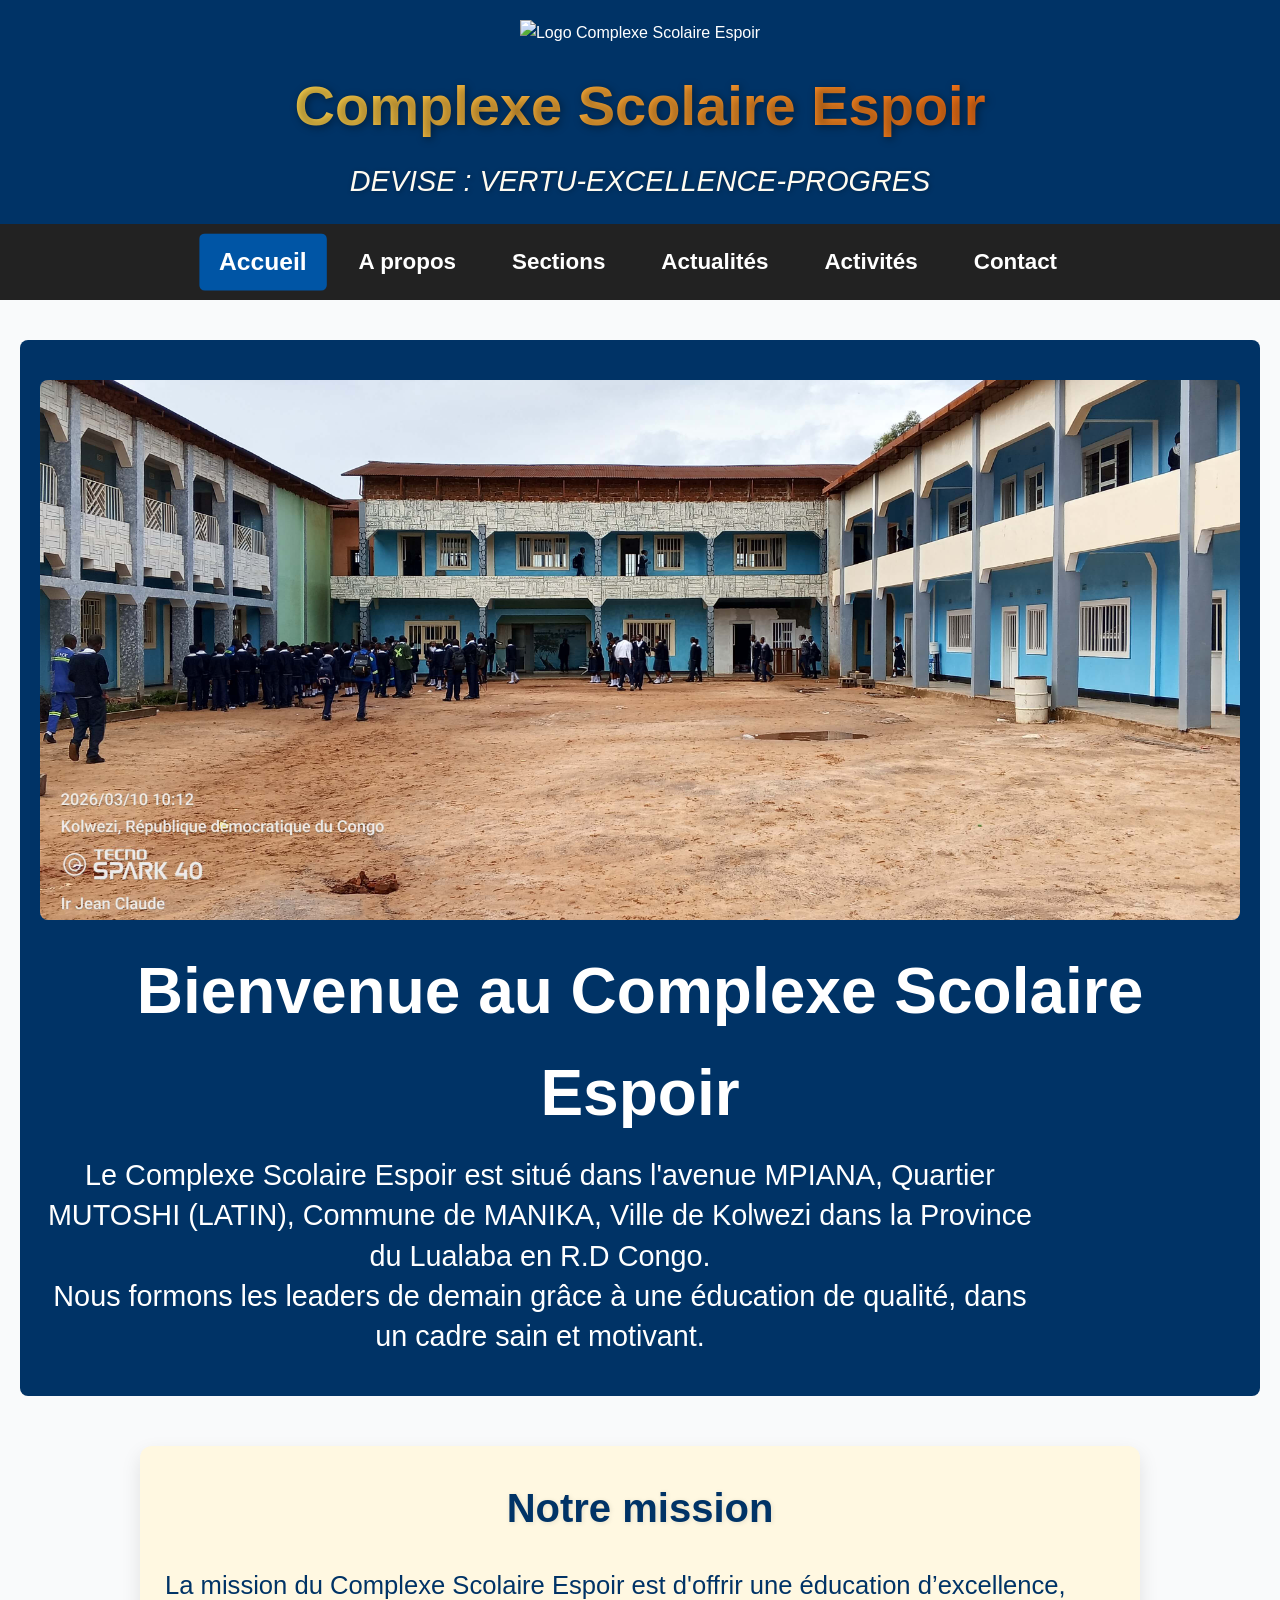
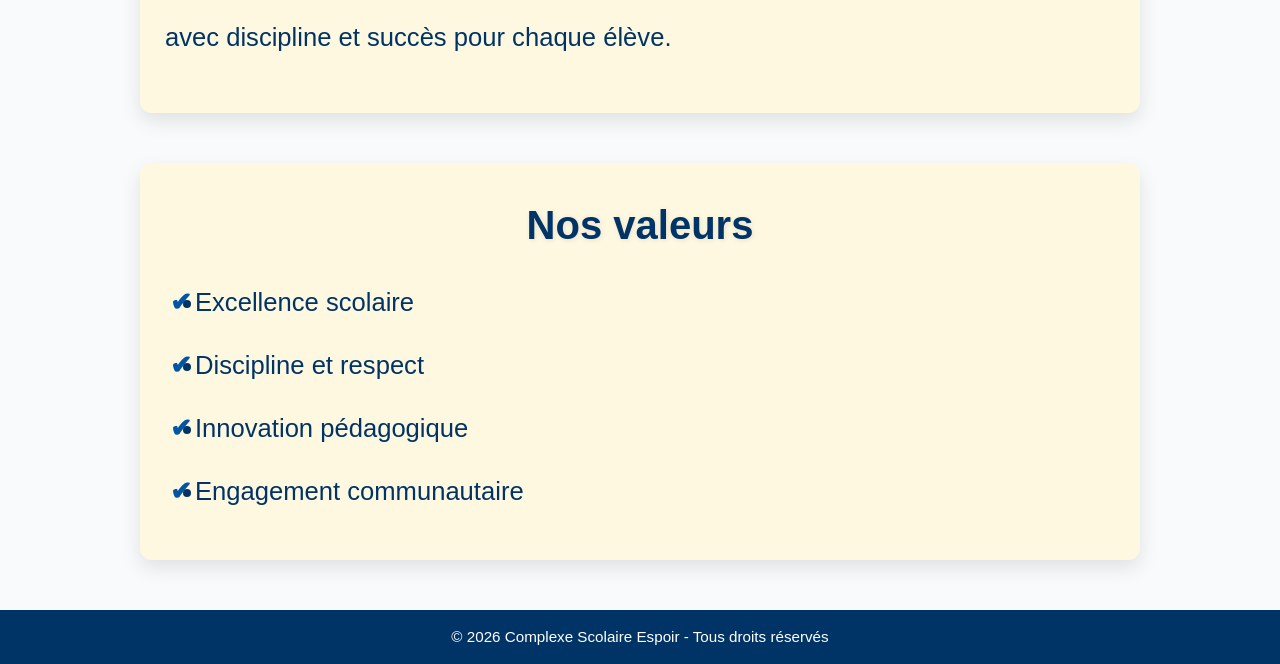
==== index.html @ 2bc43c76 "Update index.html" ====
<!DOCTYPE html>
<html lang="fr">
<head>
    <meta charset="UTF-8" />
    <meta name="viewport" content="width=device-width, initial-scale=1" />
    <title>Complexe Scolaire Espoir - Accueil</title>
    <link rel="stylesheet" href="css/style.css" />
    <style>
        .admin-btn {
            display: inline-block;
            padding: 10px 20px;
            background-color: #0077cc;
            color: white;
            text-decoration: none;
            border-radius: 5px;
            margin-left: 15px;
        }
        .admin-btn:hover {
            background-color: #005fa3;
        }
    </style>
</head>
<body>

<!-- ------------------------- HEADER ------------------------- -->
<header>
    <div class="logo-container">
        <img src="images/Logo_espoir.png" alt="Logo Complexe Scolaire Espoir" class="logo" />
        <h1>Complexe Scolaire Espoir</h1>
    </div>
    <p class="tagline">DEVISE : VERTU-EXCELLENCE-PROGRES</p>
</header>

<!-- ------------------------- NAVIGATION ------------------------- -->
<nav>
    <a href="index.html" class="active">Accueil</a>
    <a href="a_propos.html">A propos</a>
    <a href="sections.html">Sections</a>
    <a href="actualites.html">Actualités</a>
    <a href="activites.html">Activités</a>
    <a href="contact.html">Contact</a>
</nav>

<!-- ------------------------- MAIN CONTENT ------------------------- -->
<main>

    <!-- HERO SECTION -->
    <section class="hero">
        <img src="images/EspoirCours2.jpg" alt="Complexe Scolaire Espoir" class="hero-image" />
        <div class="hero-text">
            <h2>Bienvenue au Complexe Scolaire Espoir</h2>
            <p>Le Complexe Scolaire Espoir est situé dans l'avenue MPIANA, Quartier MUTOSHI  (LATIN), Commune de MANIKA, Ville de Kolwezi dans la Province du Lualaba en R.D Congo.</p>
            <p>Nous formons les leaders de demain grâce à une éducation de qualité, dans un cadre sain et motivant.</p>
        </div>
    </section>

    <!-- SECTION MISSION -->
    <section class="presentation">
        <h3>Notre mission</h3>
        <p>La mission du Complexe Scolaire Espoir est d'offrir une éducation d’excellence, avec discipline et succès pour chaque élève.</p>
    </section>

    <!-- SECTION VALEURS -->
    <section class="presentation">
        <h3>Nos valeurs</h3>
        <ul>
            <li>Excellence scolaire</li>
            <li>Discipline et respect</li>
            <li>Innovation pédagogique</li>
            <li>Engagement communautaire</li>
        </ul>
    </section>

</main>

<!-- ------------------------- FOOTER ------------------------- -->
<footer>
    &copy; 2026 Complexe Scolaire Espoir - Tous droits réservés
</footer>

</body>
</html>
---- css/style.css ----
/* ------------------------- RESET ------------------------- */
* {
    margin: 0;
    padding: 0;
    box-sizing: border-box;
}

body {
    font-family: 'Segoe UI', Tahoma, Geneva, Verdana, sans-serif;
    background-color: #f9fafb;
    color: #222;
    line-height: 1.6;
}

/* ------------------------- HEADER ------------------------- */
header {
    background-color: #003366;
    color: white;
    padding: 20px 20px;
    text-align: center;
}

.logo-container {
    display: flex;
    align-items: center;
    justify-content: center;
    gap: 15px;
    flex-direction: column;
}

.logo {
    width: auto; /* Adaptation automatique à la taille de l'image */
    max-width: 250px; /* Largeur maximale ajustée */
    height: auto; /* Conserve les proportions */
    object-fit: contain;
}

/* Titre spectaculaire avec dégradé, ombre et animation */
header .logo-container h1 {
    font-size: 3.5rem;
    background: linear-gradient(90deg, #fcd34d, #f97316);
    -webkit-background-clip: text;
    -webkit-text-fill-color: transparent;
    text-shadow: 2px 2px 8px rgba(0, 0, 0, 0.4);
    font-weight: 800;
    animation: fadeInUp 1s ease forwards;
    opacity: 0;
}

/* Devise élégante et animée */
header .tagline {
    font-size: 1.8rem;
    font-style: italic;
    color: #fffbf0;
    text-shadow: 1px 1px 5px rgba(0, 0, 0, 0.3);
    margin-top: 8px;
    animation: fadeInUp 1.5s ease forwards;
    opacity: 0;
}

/* Animation fadeInUp */
@keyframes fadeInUp {
    0% {
        opacity: 0;
        transform: translateY(20px);
    }
    100% {
        opacity: 1;
        transform: translateY(0);
        opacity: 1;
    }
}

/* ------------------------- NAVIGATION ------------------------- */
nav {
    background-color: #222;
    display: flex;
    justify-content: center;
    flex-wrap: wrap;
    gap: 20px;
    padding: 12px 0;
}

nav a {
    color: white;
    text-decoration: none;
    font-weight: 700;
    font-size: 1.4rem;
    padding: 8px 18px;
    border-radius: 5px;
    transition: all 0.3s ease;
}

nav a:hover,
nav a.active {
    background-color: #0055a5;
    color: #fff;
    transform: scale(1.1);
}

/* ------------------------- HERO ------------------------- */
.hero {
    display: flex;
    flex-direction: column;
    align-items: center;
    justify-content: center;
    text-align: center;
    margin: 40px 20px;
    padding: 40px 20px;
    background-color: #003366;
    border-radius: 8px;
}

.hero-image {
    width: 100%;
    max-height: 600px; /* Augmenter la taille maximale */
    object-fit: cover;
    margin-bottom: 20px;
    border-radius: 8px;
}

.hero-text h2 {
    font-size: 4rem;
    color: white;
    margin-bottom: 10px;
}

.hero-text p {
    font-size: 1.8rem;
    color: white;
    max-width: 1000px;
    line-height: 1.4;
}

/* ------------------------- SECTIONS MISSION, VALEURS, CONTACT ------------------------- */
.presentation {
    max-width: 1000px;
    margin: 50px auto;
    padding: 30px 25px;
    background-color: #fff8e1;  /* crème clair */
    border-radius: 12px;
    box-shadow: 0 8px 20px rgba(0,0,0,0.1);
    animation: fadeInUp 1s ease forwards;
    opacity: 0;
    transition: all 0.5s ease;
}

.presentation h3 {
    font-size: 2.5rem;
    color: #003366;             /* bleu foncé */
    margin-bottom: 20px;
    font-weight: 800;
    text-shadow: 1px 1px 5px rgba(0,0,0,0.1);
}

.presentation p {
    font-size: 1.6rem;
    line-height: 2;
    margin-bottom: 20px;
    text-align: left;
    color: #003366;
}

.presentation ul {
    font-size: 1.6rem;
    line-height: 2;
    margin-left: 40px;
    color: #003366;
}

.presentation ul li {
    margin-bottom: 12px;
    position: relative;
}

.presentation ul li::before {
    content: "✔";
    color: #0055a5;
    font-weight: bold;
    display: inline-block;
    width: 25px;
    margin-left: -35px;
}

.presentation form {
    max-width: 600px;
    margin: 30px auto 0 auto;
    display: flex;
    flex-direction: column;
    gap: 18px;
}

.presentation input,
.presentation textarea {
    padding: 14px;
    font-size: 1.3rem;
    border-radius: 8px;
    border: 1px solid #ccc;
    width: 100%;
    transition: all 0.3s ease;
}

.presentation input:focus,
.presentation textarea:focus {
    border-color: #0055a5;           /* bleu moyen au focus */
    box-shadow: 0 0 8px rgba(0,85,165,0.3);
    outline: none;
}

.presentation button {
    padding: 16px;
    font-size: 1.4rem;
    background: linear-gradient(90deg, #003366, #0055a5);
    color: white;
    font-weight: bold;
    border: none;
    border-radius: 8px;
    cursor: pointer;
    transition: all 0.3s ease;
}

.presentation button:hover {
    background: linear-gradient(90deg, #0055a5, #003366);
    transform: scale(1.05);
}

/* ------------------------- FOOTER ------------------------- */
footer {
    background-color: #003366;
    color: white;
    text-align: center;
    padding: 15px 10px;
    font-size: 0.95rem;
}

/* ------------------------- IMAGES (ajustement des photos) ------------------------- */

/* Galerie */
.galerie-container img {
    width: 100%;
    max-width: 500px; /* Largeur maximale pour les images de la galerie */
    height: auto; 
    object-fit: cover; 
    margin: 15px;
}

/* Activités */
.activites-container {
    display: flex;
    flex-wrap: wrap;
    gap: 30px;
    justify-content: center;
    padding: 30px 0;
}

/* Style des cartes d'activités avec image et texte côte à côte */
.activite-card {
    display: flex;
    flex-direction: row; /* Les éléments dans chaque carte sont alignés en ligne */
    align-items: center; /* Aligner verticalement l'image et le texte */
    justify-content: flex-start;
    background-color: #fff;
    border-radius: 12px;
    box-shadow: 0 8px 20px rgba(0, 0, 0, 0.1);
    width: 100%;
    max-width: 800px; /* Limiter la taille maximale des cartes */
    margin-bottom: 20px;
    padding: 20px;
    transition: all 0.3s ease;
}

/* Style des images dans les cartes d'activités */
.activite-card img {
    width: 50%; /* La largeur de l'image sera 50% de la carte */
    height: auto;
    object-fit: cover;
    border-radius: 8px;
    margin-right: 20px; /* Espacement entre l'image et le texte */
}

/* Style des titres des cartes d'activités */
.activite-card h3 {
    font-size: 2.2rem;
    color: #003366; /* Bleu foncé */
    font-weight: 700;
    margin-bottom: 10px;
}

/* Style des paragraphes (résumé) dans les cartes d'activités */
.activite-card p {
    font-size: 1.8rem; /* Agrandir la taille du texte pour le résumé */
    color: #555; /* Gris foncé pour le texte */
    line-height: 1.8;
    text-align: left;
    max-width: 500px; /* Limiter la largeur du texte pour une meilleure lisibilité */
}

/* Lorsqu'on survole une carte d'activité, on ajoute un effet de zoom */
.activite-card:hover {
    transform: scale(1.05);
    box-shadow: 0 15px 30px rgba(0, 0, 0, 0.2);
}

/* Responsivité pour les petits écrans */
@media (max-width: 768px) {
    /* Sur mobile, les éléments (image et texte) sont disposés verticalement */
    .activite-card {
        flex-direction: column; /* Placer l'image au-dessus du texte */
        align-items: center; /* Centrer l'image et le texte */
        text-align: center;
    }
    
    .activite-card img {
        width: 80%; /* Réduire la taille des images sur mobile */
        margin-right: 0;
        margin-bottom: 15px;
    }

    .activite-card h3 {
        font-size: 1.8rem; /* Réduire la taille des titres sur mobile */
    }

    .activite-card p {
        font-size: 1.6rem; /* Réduire la taille du texte sur mobile */
    }
}

/* ------------------------- RESPONSIVE ------------------------- */
@media (max-width: 900px) {
    .presentation {
        padding: 25px 15px;
    }
    .presentation h3 {
        font-size: 2.2rem;
    }
    .presentation p,
    .presentation ul,
    .presentation input,
    .presentation textarea {
        font-size: 1.4rem;
    }
    .presentation button {
        font-size: 1.3rem;
        padding: 14px;
    }
}

@media (max-width: 600px) {
    .logo-container {
        flex-direction: column;
        gap: 5px;
    }
    .logo {
        width: 120px; /* Augmenter la taille du logo pour mobile */
        height: auto;
    }
    header .logo-container h1 {
        font-size: 2.5rem;
    }
    header .tagline {
        font-size: 1.3rem;
    }
    .hero-text h2 {
        font-size: 1.8rem;
    }
    nav a {
        font-size: 1.2rem;
        padding: 6px 12px;
    }
    .presentation {
        padding: 20px 15px;
    }
    .galerie-container img,
    .activites-container img {
        max-width: 90%; /* Réduire la taille des images */
    }
}

/* ------------------------- CONTACT ------------------------- */
.contact {
    max-width: 1200px;
    margin: 50px auto;
    padding: 30px;
    background-color: #fff8e1; /* Crème clair */
    border-radius: 12px;
    box-shadow: 0 8px 20px rgba(0,0,0,0.1);
    animation: fadeInUp 1s ease forwards;
    opacity: 0;
}

/* Titre de la section */
.contact h2 {
    font-size: 3.5rem;
    color: #003366;
    font-weight: 700;
    text-align: center;
    margin-bottom: 20px;
    text-shadow: 2px 2px 5px rgba(0,0,0,0.2);
}

/* Sous-titre */
.contact p {
    font-size: 1.6rem;
    color: #003366;
    text-align: center;
    margin-bottom: 40px;
}

/* Conteneur principal pour le formulaire et les infos */
.contact-container {
    display: flex;
    justify-content: space-between;
    gap: 40px;
    flex-wrap: wrap;
}

/* Formulaire de contact */
.contact-form {
    flex: 1;
    background-color: #fff;
    padding: 30px;
    border-radius: 8px;
    box-shadow: 0 4px 12px rgba(0, 0, 0, 0.1);
    max-width: 500px;
    margin: 0 auto;
}

.contact-form h3 {
    font-size: 2.2rem;
    color: #003366;
    margin-bottom: 20px;
    font-weight: 700;
}

.contact-form input,
.contact-form textarea {
    width: 100%;
    padding: 12px;
    font-size: 1.4rem;
    margin-bottom: 20px;
    border: 1px solid #ccc;
    border-radius: 8px;
    box-sizing: border-box;
    transition: all 0.3s ease;
}

.contact-form input:focus,
.contact-form textarea:focus {
    border-color: #0055a5;
    box-shadow: 0 0 8px rgba(0, 85, 165, 0.3);
    outline: none;
}

.contact-form button {
    width: 100%;
    padding: 14px;
    font-size: 1.5rem;
    background: linear-gradient(90deg, #003366, #0055a5);
    color: white;
    font-weight: bold;
    border: none;
    border-radius: 8px;
    cursor: pointer;
    transition: all 0.3s ease;
}

.contact-form button:hover {
    background: linear-gradient(90deg, #0055a5, #003366);
    transform: scale(1.05);
}

/* Informations de contact */
.contact-info {
    flex: 1;
    background-color: #fff;
    padding: 30px;
    border-radius: 8px;
    box-shadow: 0 4px 12px rgba(0, 0, 0, 0.1);
    max-width: 500px;
    margin: 0 auto;
}

.contact-info h3 {
    font-size: 2.2rem;
    color: #003366;
    margin-bottom: 20px;
    font-weight: 700;
}

/* Style des paragraphes dans les informations */
.contact-info p {
    font-size: 1.6rem;
    color: #003366;
    line-height: 1.8;
    margin-bottom: 20px;
}

/* Boutons de contact */
.contact-buttons {
    display: flex;
    flex-direction: column;
    gap: 15px;
    margin-top: 20px;
}

.contact-buttons .btn-contact {
    display: inline-block;
    text-align: center;
    padding: 12px 18px;
    font-size: 1.4rem;
    color: white;
    font-weight: bold;
    border-radius: 8px;
    transition: all 0.3s ease;
    text-decoration: none;
    width: 100%;
    box-sizing: border-box;
}

.contact-buttons .btn-contact:hover {
    transform: scale(1.05);
}

.contact-buttons .gmail {
    background-color: #d44638;
}

.contact-buttons .gmail:hover {
    background-color: #a63d2c;
}

.contact-buttons .whatsapp {
    background-color: #25d366;
}

.contact-buttons .whatsapp:hover {
    background-color: #1e9e57;
}

.contact-buttons .phone {
    background-color: #4caf50;
}

.contact-buttons .phone:hover {
    background-color: #45a247;
}

/* ------------------------- GOOGLE MAP ------------------------- */
.map-section {
    margin-top: 40px;
    text-align: center;
}

.map-section h2 {
    font-size: 2.5rem;
    color: #003366;
    font-weight: 700;
    margin-bottom: 20px;
}

/* ------------------------- RESPONSIVE ------------------------- */
@media (max-width: 900px) {
    .contact-container {
        flex-direction: column;
        gap: 30px;
    }

    .contact-form,
    .contact-info {
        width: 100%;
        max-width: 100%;
    }

    .contact-buttons .btn-contact {
        width: 100%;
    }
}

@media (max-width: 600px) {
    .contact h2 {
        font-size: 2.8rem;
    }

    .contact p {
        font-size: 1.4rem;
    }

    .contact-form h3,
    .contact-info h3 {
        font-size: 2rem;
    }

    .contact-form input,
    .contact-form textarea {
        font-size: 1.3rem;
    }

    .contact-form button {
        font-size: 1.4rem;
        padding: 14px;
    }
}

/* ------------------------- Lien Google Maps ------------------------- */
.btn-contact.maps {
    background-color: #34b7f1; /* Couleur bleu clair spécifique pour Maps */
    color: white;
    border: none;
    padding: 12px 24px;
    font-size: 1.4rem;
    text-align: center;
    border-radius: 5px;
    text-decoration: none;
    display: inline-block;
    transition: 0.3s;
    margin-top: 15px;  /* Espacement pour séparer du reste des boutons */
}

.btn-contact.maps:hover {
    background-color: #1a8fd2; /* Couleur plus foncée au survol */
}

/* ------------------------- Responsive Mobile ------------------------- */
@media (max-width: 768px) {
    .contact-buttons {
        display: flex;
        flex-direction: column;
        gap: 10px;
    }
    
    .btn-contact.maps {
        width: 100%;
    }
}



/* Largeur des colonnes du tableau */
table {
    width: 100%;
    border-collapse: collapse;
    margin-top: 10px;
}

th, td {
    border: 1px solid #ccc;
    padding: 10px;  /* Espacement interne pour plus de lisibilité */
    text-align: left;
    font-size: 14px;
}

th {
    background-color: #f2f2f2;
    font-weight: bold;
}

/* Largeur de chaque colonne spécifique */
th:nth-child(1), td:nth-child(1) { width: 5%; }  /* ID */
th:nth-child(2), td:nth-child(2) { width: 10%; } /* Nom */
th:nth-child(3), td:nth-child(3) { width: 10%; } /* Postnom */
th:nth-child(4), td:nth-child(4) { width: 10%; } /* Prénom */
th:nth-child(5), td:nth-child(5) { width: 5%; }  /* Sexe */
th:nth-child(6), td:nth-child(6) { width: 10%; } /* Lieu de naissance */
th:nth-child(7), td:nth-child(7) { width: 10%; } /* Date de naissance */
th:nth-child(8), td:nth-child(8) { width: 10%; } /* Classe */
th:nth-child(9), td:nth-child(9) { width: 10%; } /* Nom père */
th:nth-child(10), td:nth-child(10) { width: 10%; } /* Téléphone père */
th:nth-child(11), td:nth-child(11) { width: 10%; } /* Profession père */
th:nth-child(12), td:nth-child(12) { width: 10%; } /* Nom mère */
th:nth-child(13), td:nth-child(13) { width: 10%; } /* Téléphone mère */
th:nth-child(14), td:nth-child(14) { width: 10%; } /* Profession mère */
th:nth-child(15), td:nth-child(15) { width: 15%; } /* Adresse */
th:nth-child(16), td:nth-child(16) { width: 5%; } /* Photo */
th:nth-child(17), td:nth-child(17) { width: 5%; } /* Document */
th:nth-child(18), td:nth-child(18) { width: 5%; } /* Paiement */
th:nth-child(19), td:nth-child(19) { width: 10%; } /* Date inscription */
th:nth-child(20), td:nth-child(20) { width: 10%; } /* Réf. paiement */
th:nth-child(21), td:nth-child(21) { width: 10%; } /* Statut */
th:nth-child(22), td:nth-child(22) { width: 10%; } /* Section */
th:nth-child(23), td:nth-child(23) { width: 15%; } /* Action */

/* Actions (liens) */
td a {
    color: #0077cc;
    text-decoration: none;
}

td a:hover {
    color: #005fa3;
    font-weight: bold;
}

/* Pour les petits écrans (tablette et mobile) */
@media (max-width: 1024px) {
    table, thead, tbody, th, td, tr {
        display: block;
    }
    tr { 
        margin-bottom: 15px;
    }
    th {
        display: none;
    }
    td {
        border: none;
        position: relative;
        padding-left: 50%;
    }
    td:before {
        position: absolute;
        top: 10px;
        left: 10px;
        width: 45%;
        white-space: nowrap;
        font-weight: bold;
    }

    td:nth-of-type(1):before { content: "ID"; }
    td:nth-of-type(2):before { content: "Nom"; }
    td:nth-of-type(3):before { content: "Postnom"; }
    td:nth-of-type(4):before { content: "Prénom"; }
    td:nth-of-type(5):before { content: "Sexe"; }
    td:nth-of-type(6):before { content: "Lieu de naissance"; }
    td:nth-of-type(7):before { content: "Date de naissance"; }
    td:nth-of-type(8):before { content: "Classe"; }
    td:nth-of-type(9):before { content: "Nom père"; }
    td:nth-of-type(10):before { content: "Téléphone père"; }
    td:nth-of-type(11):before { content: "Profession père"; }
    td:nth-of-type(12):before { content: "Nom mère"; }
    td:nth-of-type(13):before { content: "Téléphone mère"; }
    td:nth-of-type(14):before { content: "Profession mère"; }
    td:nth-of-type(15):before { content: "Adresse"; }
    td:nth-of-type(16):before { content: "Photo"; }
    td:nth-of-type(17):before { content: "Document"; }
    td:nth-of-type(18):before { content: "Paiement"; }
    td:nth-of-type(19):before { content: "Date inscription"; }
    td:nth-of-type(20):before { content: "Réf. paiement"; }
    td:nth-of-type(21):before { content: "Statut"; }
    td:nth-of-type(22):before { content: "Section"; }
    td:nth-of-type(23):before { content: "Action"; }
}

/* Centrer le titre dans la top-bar */
.top-bar h2 {
    text-align: center; /* Centrer le texte */
    flex: 1; /* Permet au titre de prendre tout l'espace disponible */
    font-size: 24px; /* Ajuste la taille du texte si nécessaire */
    margin: 0; /* Supprime les marges par défaut */
}

/* Modifier la top-bar pour qu'elle soit flexible */
.top-bar {
    display: flex;
    justify-content: space-between;
    align-items: center;
    margin-bottom: 20px;
    flex-wrap: wrap;
}

/* Section Actualités */
.news-container {
    display: flex;
    flex-wrap: wrap;
    justify-content: space-between;
    gap: 20px;
    margin-top: 20px;
}

.news-card {
    background-color: #fff;
    border-radius: 8px;
    box-shadow: 0 4px 8px rgba(0, 0, 0, 0.1);
    overflow: hidden;
    width: calc(33.333% - 20px); /* 3 cartes par ligne avec espacement */
    transition: transform 0.3s ease;
}

.news-card:hover {
    transform: translateY(-10px); /* Effet de survol pour donner une sensation de profondeur */
}

.news-card img {
    width: 100%;
    height: auto;
    object-fit: cover;
}

.news-card h3 {
    font-size: 1.5rem;
    color: #333;
    margin: 15px;
    font-weight: bold;
}

.news-card .date {
    font-size: 1rem;
    color: #999;
    margin: 0 15px;
    margin-bottom: 15px;
}

.news-card p {
    font-size: 1rem;
    color: #555;
    padding: 0 15px 15px;
    text-align: justify;
}

/* Mobile responsiveness */
@media (max-width: 768px) {
    .news-card {
        width: calc(50% - 20px); /* 2 cartes par ligne pour les petits écrans */
    }
}

@media (max-width: 480px) {
    .news-card {
        width: 100%; /* 1 carte par ligne pour les très petits écrans */
    }
}
/* Reset simple */
* {
    margin: 0;
    padding: 0;
    box-sizing: border-box;
}

/* Correction affichage mobile admin */
@media screen and (max-width: 600px) {
    body {
        padding: 10px;
    }

    form {
        width: 95%;
        max-width: 100%;
        padding: 25px;
    }

    input {
        font-size: 18px;
        padding: 14px;
    }

    button {
        font-size: 18px;
        padding: 14px;
    }

    h2 {
        font-size: 24px;
    }

    .error {
        font-size: 16px;
    }
}
/* Amélioration pro du formulaire admin */

/* Effet carte moderne */
form {
    box-shadow: 0 10px 30px rgba(0,0,0,0.15);
    border: none;
    transition: 0.3s ease;
}

/* Effet au survol */
form:hover {
    transform: translateY(-3px);
}

/* Champs avec effet focus premium */
input:focus {
    border: 1px solid #0077cc;
    box-shadow: 0 0 8px rgba(0,119,204,0.4);
    outline: none;
}

/* Bouton plus moderne */
button {
    font-weight: bold;
    letter-spacing: 0.5px;
    transition: all 0.3s ease;
}

/* Effet hover bouton */
button:hover {
    background: linear-gradient(135deg, #0077cc, #005fa3);
    transform: scale(1.03);
}

/* Animation douce à l'ouverture */
form {
    animation: fadeSmooth 0.6s ease;
}

@keyframes fadeSmooth {
    from {
        opacity: 0;
        transform: translateY(20px);
    }
    to {
        opacity: 1;
        transform: translateY(0);
    }
}

/* Correction images personnel */
.staff-container {
    display: flex;
    flex-wrap: wrap;
    justify-content: center;
    gap: 20px;
}

.staff-card {
    width: 200px;
    text-align: center;
}

.staff-card img {
    width: 100%;
    height: 200px;
    object-fit: cover;
    border-radius: 10px;
}

/* Empêche les images de casser la page */
img {
    max-width: 100%;
    height: auto;
}

/* Responsive mobile */
@media screen and (max-width: 600px) {
    .staff-card {
        width: 45%;
    }

    .staff-card img {
        height: 150px;
    }
}

/* ===== ACTIVITÉS - CARTES MODERNES ===== */

.activites-container {
    display: grid;
    grid-template-columns: repeat(auto-fit, minmax(250px, 1fr));
    gap: 25px;
    padding: 20px;
    max-width: 1200px;
    margin: auto;
}

/* ===== ACTIVITÉS STYLE SIMPLE & STRUCTURÉ ===== */

.activites-container {
    display: grid;
    grid-template-columns: repeat(auto-fit, minmax(220px, 1fr));
    gap: 20px;
    padding: 20px;
    max-width: 1200px;
    margin: auto;
}

/* Carte simple */
.activite-card {
    background: #fff;
    border-radius: 10px;
    overflow: hidden;
    box-shadow: 0 5px 15px rgba(0,0,0,0.1);
    text-align: center;
    transition: 0.2s ease;
}

/* léger effet au survol */
.activite-card:hover {
    transform: translateY(-3px);
}

/* image */
.activite-card img {
    width: 100%;
    height: 170px;
    object-fit: cover;
}

/* titre sous image */
.activite-card h3 {
    margin: 10px 10px 5px;
    font-size: 16px;
    color: #222;
}

/* texte résumé en bas */
.activite-card p {
    padding: 0 12px 15px;
    font-size: 13px;
    color: #555;
    line-height: 1.4;
}

/* mobile */
@media screen and (max-width: 600px) {
    .activite-card img {
        height: 150px;
    }

    .activite-card h3 {
        font-size: 15px;
    }

    .activite-card p {
        font-size: 12px;
    }
}/* ===== ACTIVITÉS STYLE SIMPLE & STRUCTURÉ ===== */

.activites-container {
    display: grid;
    grid-template-columns: repeat(auto-fit, minmax(220px, 1fr));
    gap: 20px;
    padding: 20px;
    max-width: 1200px;
    margin: auto;
}

/* Carte simple */
.activite-card {
    background: #fff;
    border-radius: 10px;
    overflow: hidden;
    box-shadow: 0 5px 15px rgba(0,0,0,0.1);
    text-align: center;
    transition: 0.2s ease;
}

/* léger effet au survol */
.activite-card:hover {
    transform: translateY(-3px);
}

/* image */
.activite-card img {
    width: 100%;
    height: 170px;
    object-fit: cover;
}

/* titre sous image */
.activite-card h3 {
    margin: 10px 10px 5px;
    font-size: 16px;
    color: #222;
}

/* ===== SECTION ACTIVITÉS - CARTES PROPRES ===== */

.activites-container {
    display: grid;
    grid-template-columns: repeat(auto-fit, minmax(230px, 1fr));
    gap: 25px;
    padding: 20px;
    max-width: 1200px;
    margin: auto;
}

/* Carte */
.activite-card {
    background: #ffffff;
    border-radius: 12px;
    overflow: hidden;
    box-shadow: 0 6px 18px rgba(0,0,0,0.1);
    text-align: center;
    transition: 0.3s ease;
}

/* Effet au survol */
.activite-card:hover {
    transform: translateY(-5px);
    box-shadow: 0 10px 25px rgba(0,0,0,0.15);
}

/* Image */
.activite-card img {
    width: 100%;
    height: 180px;
    object-fit: cover;
    display: block;
}

/* Titre */
.activite-card h3 {
    margin: 12px 10px 5px;
    font-size: 17px;
    color: #222;
}

/* Texte résumé */
.activite-card p {
    padding: 0 12px 18px;
    font-size: 14px;
    color: #555;
    line-height: 1.4;
}

/* Responsive téléphone */
@media screen and (max-width: 600px) {
    .activites-container {
        grid-template-columns: 1fr;
        padding: 10px;
    }

    .activite-card img {
        height: 160px;
    }
}
/* ===== ACTIVITÉS - VERSION PROPRE CORRIGÉE ===== */

.activites-container {
    display: grid;
    grid-template-columns: repeat(auto-fit, minmax(260px, 1fr));
    gap: 25px;
    padding: 20px;
    max-width: 1200px;
    margin: auto;
}

/* Carte propre */
.activite-card {
    background: #fff;
    border-radius: 14px;
    overflow: hidden;
    box-shadow: 0 8px 20px rgba(0,0,0,0.08);
    display: flex;
    flex-direction: column;
    align-items: center;
    text-align: center;
}

/* IMAGE FORCÉE PROPRE */
.activite-card img {
    width: 100%;
    height: 180px;
    object-fit: cover;
    display: block;
}

/* TITRE */
.activite-card h3 {
    margin: 12px 10px 8px;
    font-size: 18px;
    color: #222;
    font-weight: 600;
}

/* TEXTE BIEN LISIBLE */
.activite-card p {
    padding: 0 15px 20px;
    font-size: 14px;
    color: #555;
    line-height: 1.5;
    text-align: center;
}

/* HOVER PROPRE */
.activite-card:hover {
    transform: translateY(-5px);
    transition: 0.3s ease;
    box-shadow: 0 12px 25px rgba(0,0,0,0.15);
}

/* MOBILE */
@media screen and (max-width: 600px) {
    .activites-container {
        grid-template-columns: 1fr;
        padding: 10px;
    }

    .activite-card img {
        height: 160px;
    }

    .activite-card h3 {
        font-size: 16px;
    }

    .activite-card p {
        font-size: 13px;
    }
}
/* Agrandir les textes des activités */
.activite-card p {
    font-size: 16px;
    color: #444;
    line-height: 1.6;
}

/* ===== GALERIE PRO PRESTIGE ===== */

.galerie-container {
    display: grid;
    grid-template-columns: repeat(auto-fit, minmax(250px, 1fr));
    gap: 20px;
    padding: 20px;
    max-width: 1200px;
    margin: auto;
}

/* Images galerie */
.galerie-container img {
    width: 100%;
    height: 200px;
    object-fit: cover;
    border-radius: 12px;
    box-shadow: 0 6px 18px rgba(0,0,0,0.1);
    transition: 0.3s ease;
    display: block;
}

/* Effet hover */
.galerie-container img:hover {
    transform: scale(1.05);
    box-shadow: 0 10px 25px rgba(0,0,0,0.2);
}

/* Mobile */
@media screen and (max-width: 600px) {
    .galerie-container {
        grid-template-columns: repeat(2, 1fr);
        gap: 10px;
        padding: 10px;
    }

    .galerie-container img {
        height: 140px;
    }
}

/* ===== GALERIE PRO AVEC TITRES LIÉS AUX IMAGES ===== */

.galerie-container {
    display: grid;
    grid-template-columns: repeat(auto-fit, minmax(240px, 1fr));
    gap: 20px;
    padding: 20px;
    max-width: 1200px;
    margin: auto;
}

/* chaque bloc image + titre */
.galerie-container div {
    background: #fff;
    border-radius: 12px;
    overflow: hidden;
    box-shadow: 0 6px 18px rgba(0,0,0,0.1);
    text-align: center;
    transition: 0.3s ease;
}

/* image */
.galerie-container img {
    width: 100%;
    height: 180px;
    object-fit: cover;
    display: block;
}

/* texte sous image */
.galerie-container div::after {
    content: attr(data-title);
    display: block;
    padding: 10px;
    font-size: 14px;
    color: #333;
    font-weight: 600;
}

/* hover */
.galerie-container div:hover {
    transform: translateY(-5px);
}

/* mobile */
@media screen and (max-width: 600px) {
    .galerie-container {
        grid-template-columns: repeat(2, 1fr);
        gap: 10px;
        padding: 10px;
    }

    .galerie-container img {
        height: 140px;
    }
}


/* --- Style pour le formulaire de modification des informations de l'admin --- */
h3 {
    font-size: 24px;
    color: #333;
    text-align: center;
    margin-bottom: 20px;
}

form {
    background-color: #fff;
    padding: 30px;
    border-radius: 10px;
    box-shadow: 0 4px 10px rgba(0, 0, 0, 0.1);
    max-width: 500px;
    margin: 0 auto;
    font-family: Arial, sans-serif;
}

form div {
    margin-bottom: 20px;
}

label {
    font-size: 16px;
    color: #555;
    display: block;
    margin-bottom: 8px;
}

input[type="text"], input[type="password"] {
    width: 100%;
    padding: 12px;
    border: 1px solid #ccc;
    border-radius: 8px;
    font-size: 16px;
    background-color: #f9f9f9;
    box-sizing: border-box;
    transition: all 0.3s ease;
}

input[type="text"]:focus, input[type="password"]:focus {
    border-color: #0077cc;
    outline: none;
    background-color: #fff;
}

button[type="submit"] {
    width: 100%;
    padding: 14px;
    background-color: #0077cc;
    color: #fff;
    border: none;
    border-radius: 8px;
    font-size: 18px;
    font-weight: bold;
    cursor: pointer;
    transition: background-color 0.3s ease;
}

button[type="submit"]:hover {
    background-color: #005fa3;
}

button[type="submit"]:active {
    background-color: #00407a;
}

form a {
    color: #0077cc;
    text-decoration: none;
    font-size: 14px;
    display: block;
    text-align: center;
    margin-top: 15px;
}

form a:hover {
    text-decoration: underline;
}
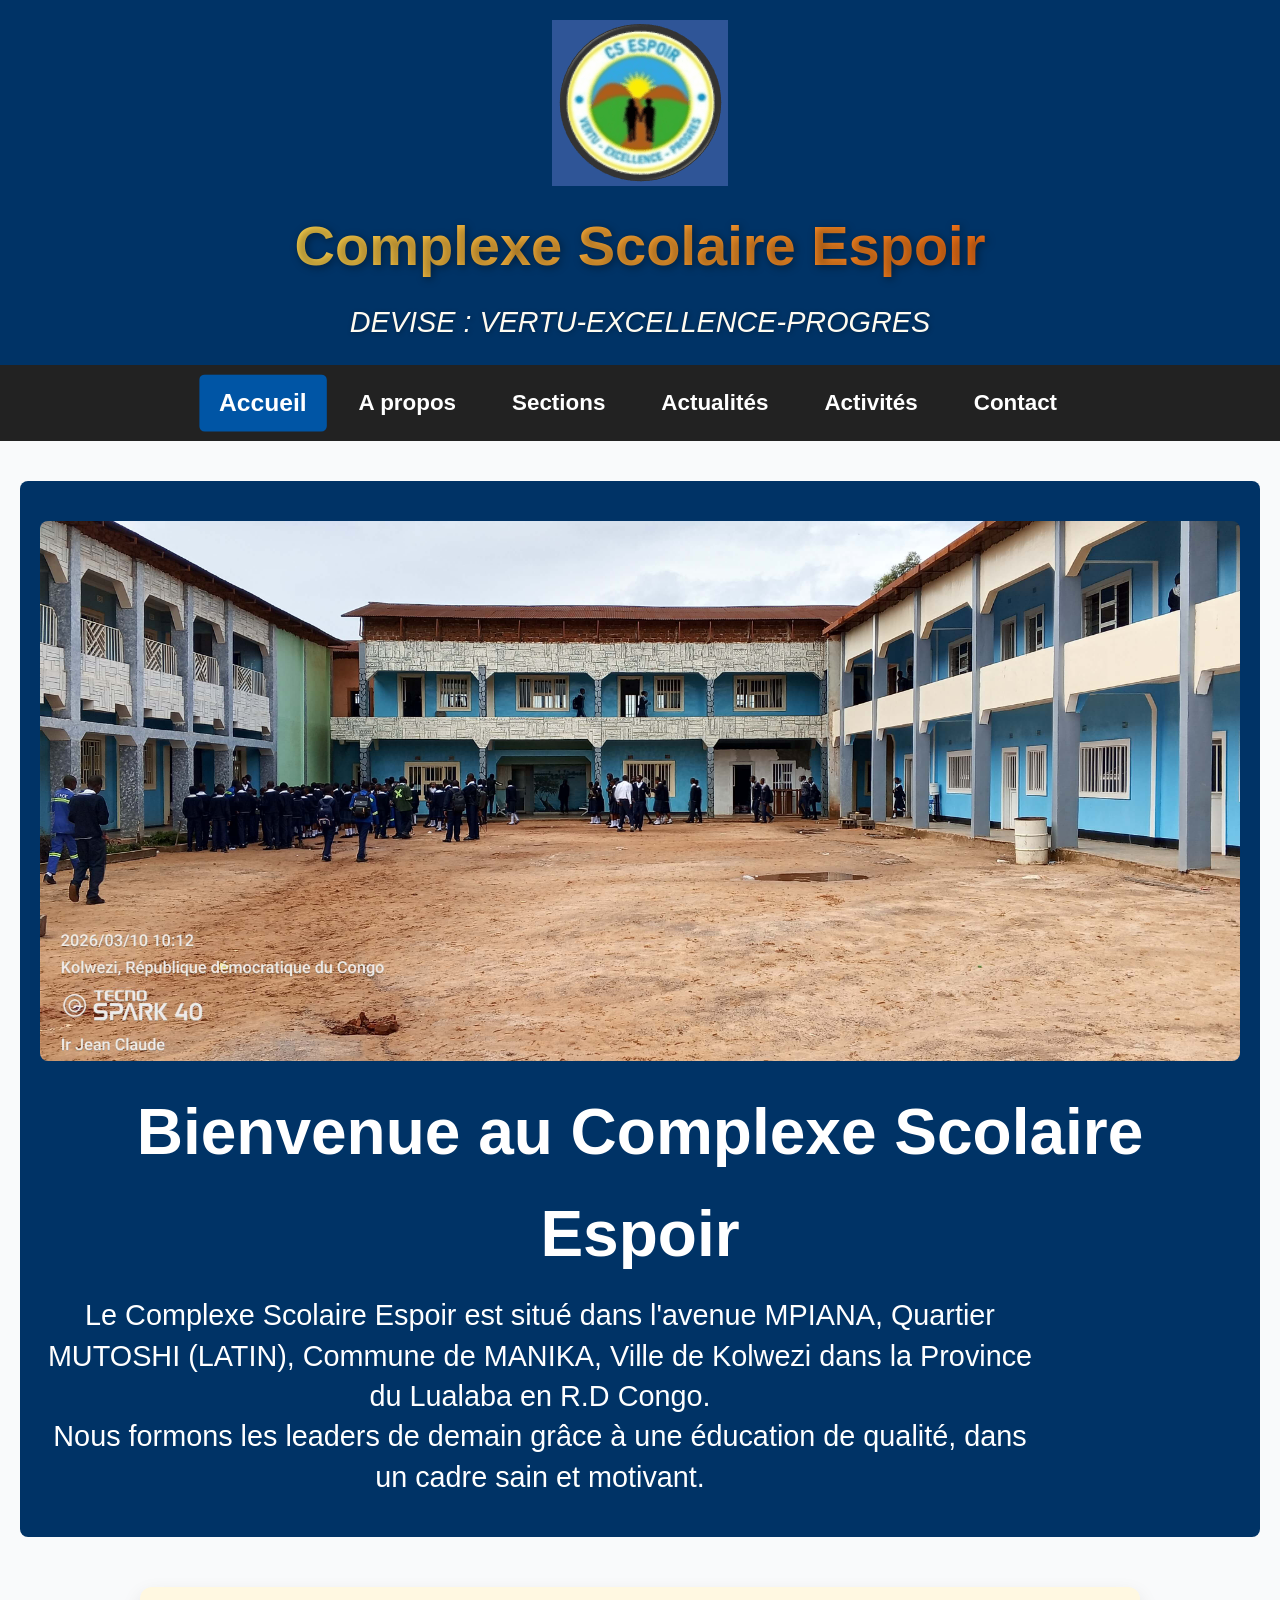
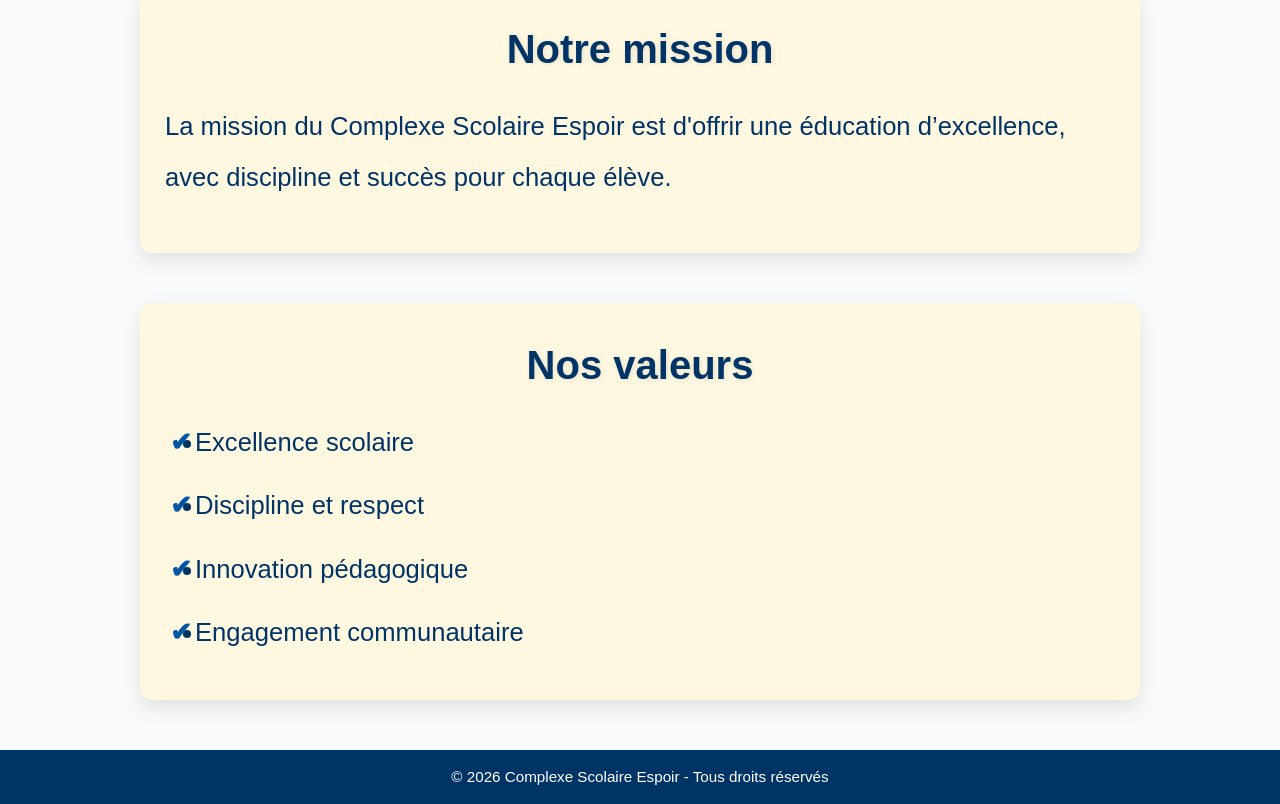
==== commit 4858180e: "Update index.html" ====
--- a/index.html
+++ b/index.html
@@ -25,7 +25,7 @@
 <!-- ------------------------- HEADER ------------------------- -->
 <header>
     <div class="logo-container">
-        <img src="images/Logo_espoir.png" alt="Logo Complexe Scolaire Espoir" class="logo" />
+          <img src="images/Logo_espoir_ok.png" alt="Logo Complexe Scolaire Espoir" class="logo" />
         <h1>Complexe Scolaire Espoir</h1>
     </div>
     <p class="tagline">DEVISE : VERTU-EXCELLENCE-PROGRES</p>
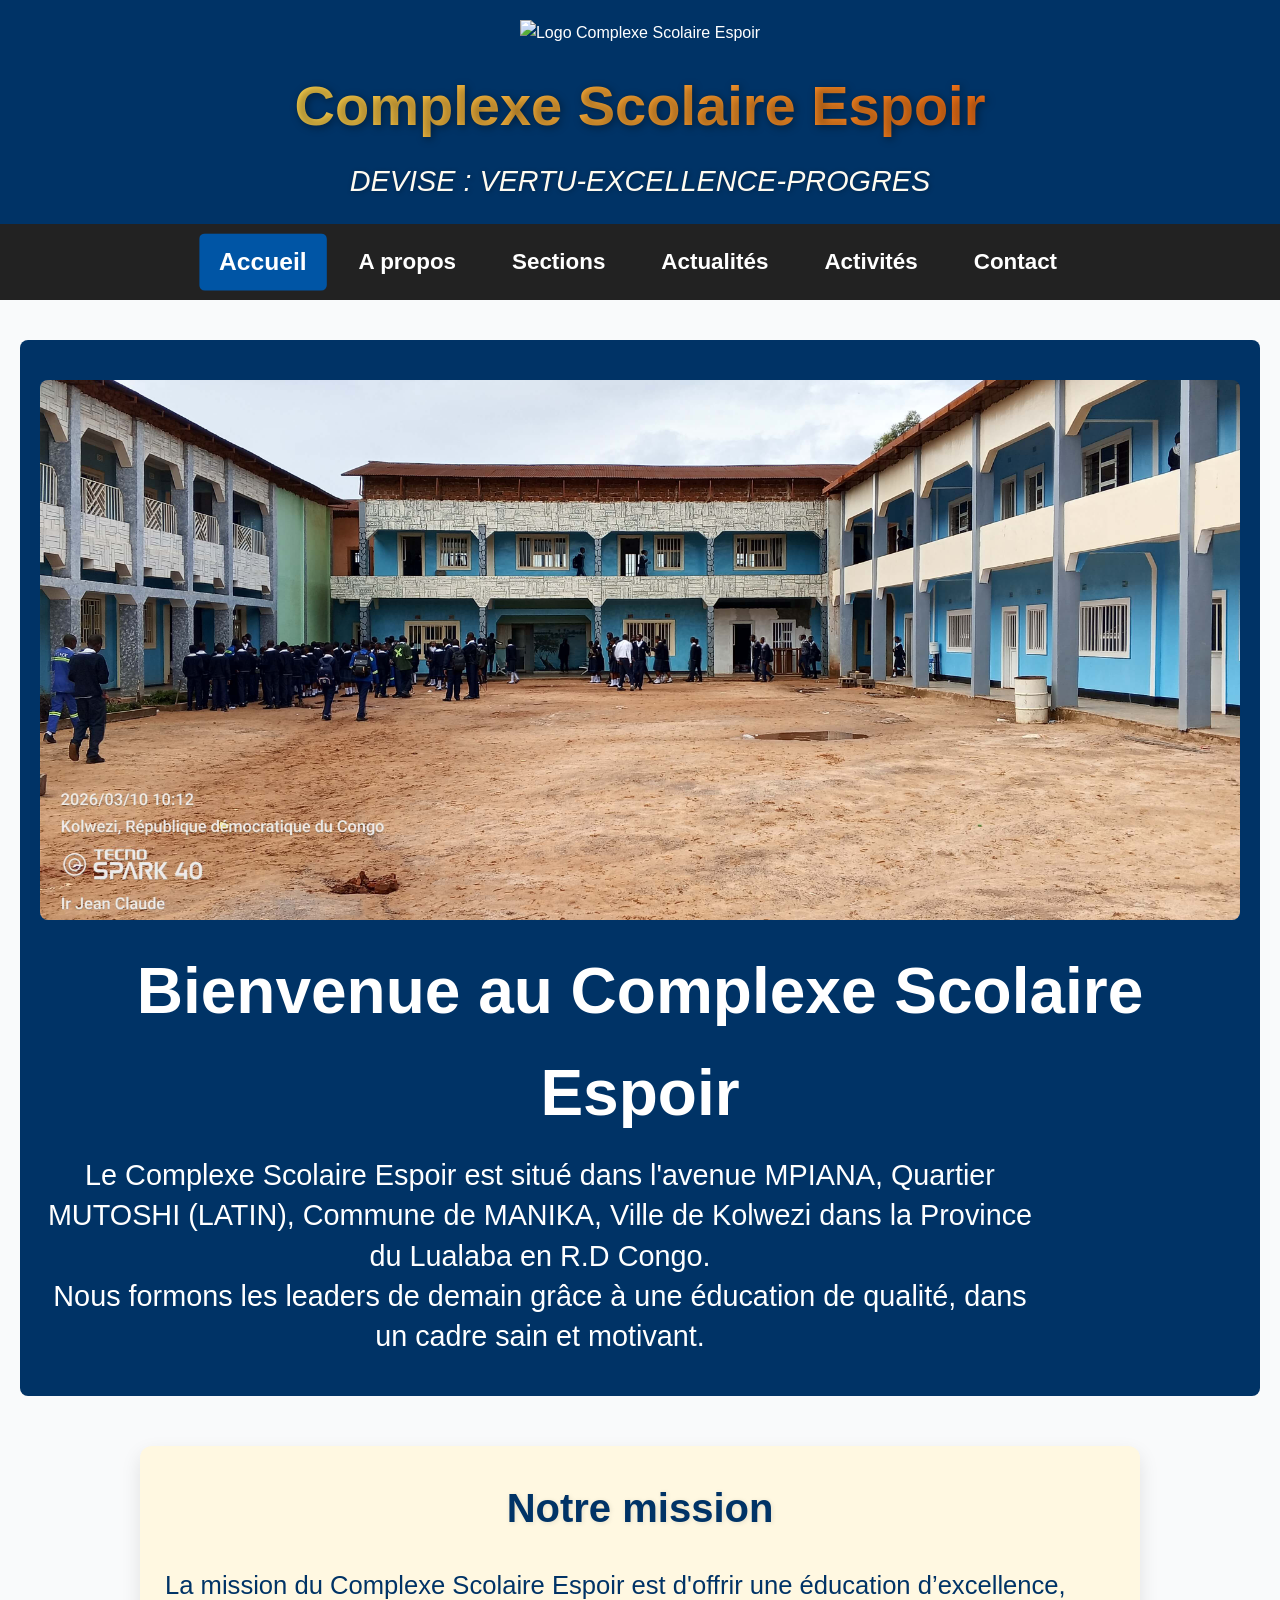
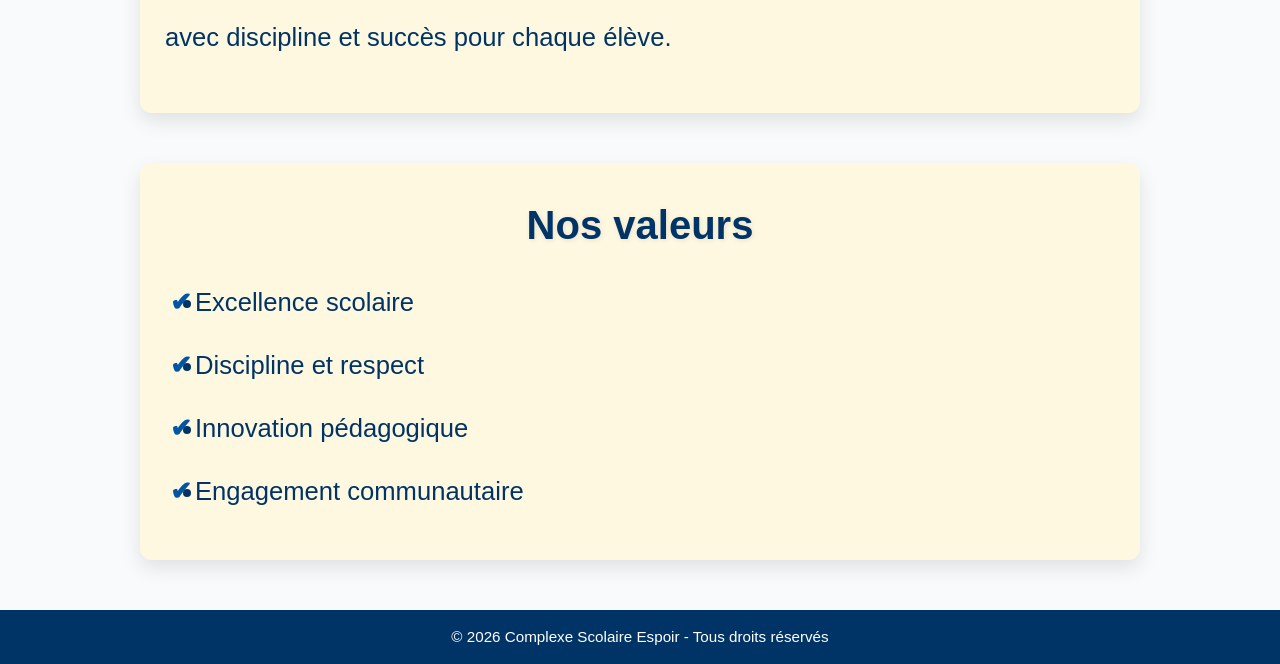
==== commit f980c1bc: "Update index.html" ====
--- a/index.html
+++ b/index.html
@@ -25,7 +25,7 @@
 <!-- ------------------------- HEADER ------------------------- -->
 <header>
     <div class="logo-container">
-          <img src="images/Logo_espoir_ok.png" alt="Logo Complexe Scolaire Espoir" class="logo" />
+          <img src="images/logo_espoir_ok.png" alt="Logo Complexe Scolaire Espoir" class="logo" />
         <h1>Complexe Scolaire Espoir</h1>
     </div>
     <p class="tagline">DEVISE : VERTU-EXCELLENCE-PROGRES</p>
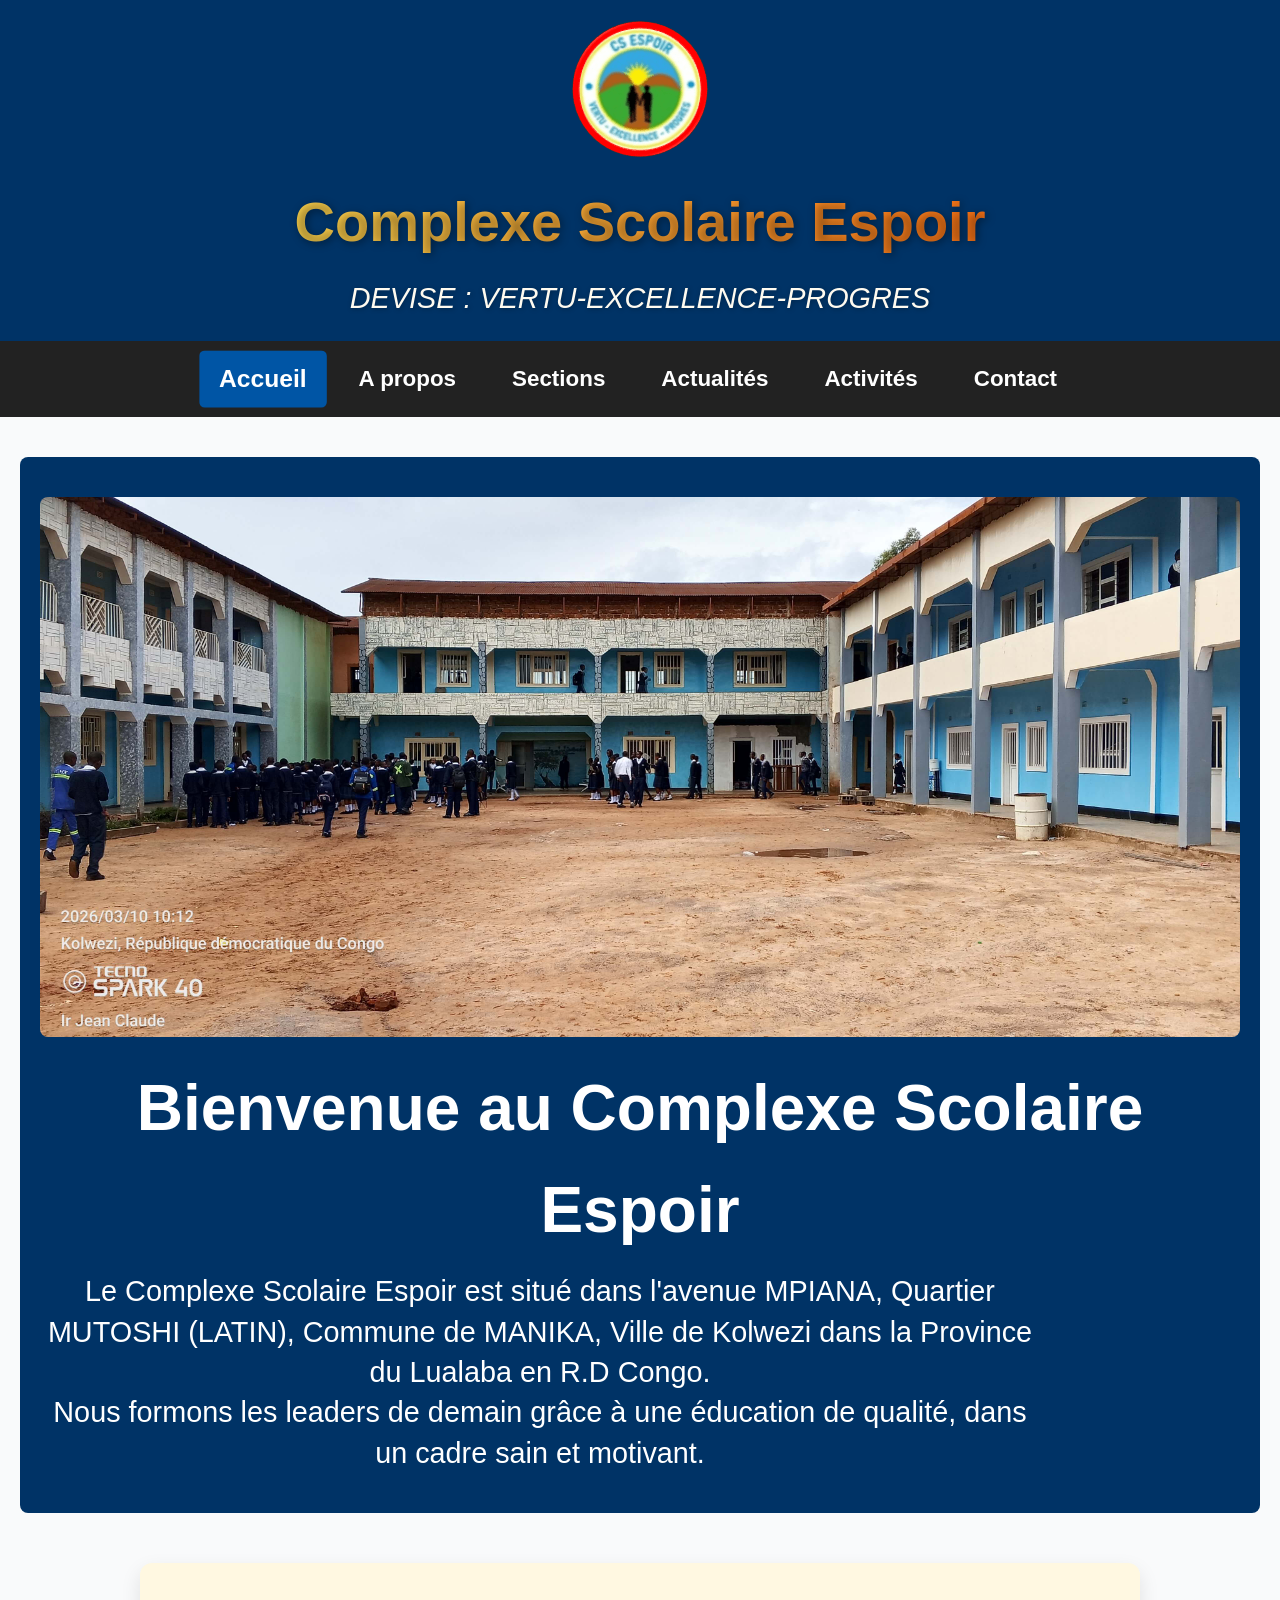
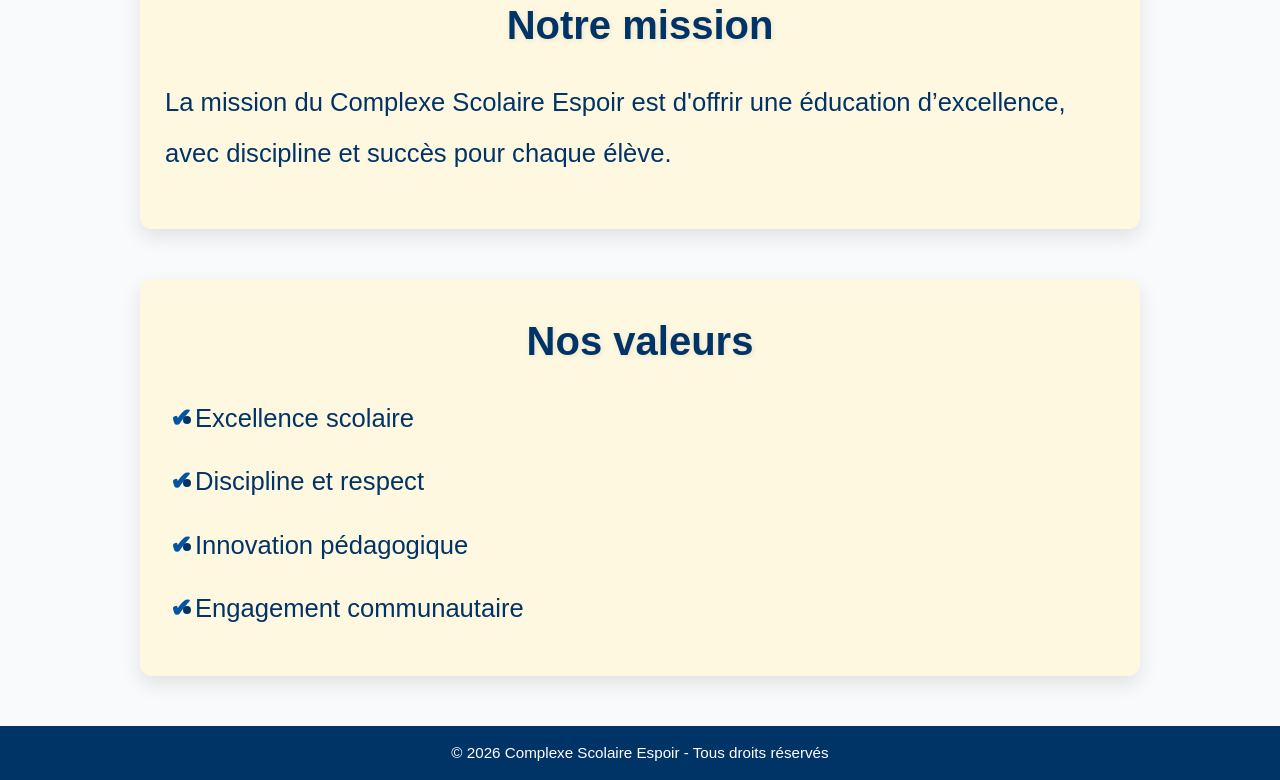
==== commit 70ee61cb: "Update index.html" ====
--- a/index.html
+++ b/index.html
@@ -25,7 +25,7 @@
 <!-- ------------------------- HEADER ------------------------- -->
 <header>
     <div class="logo-container">
-          <img src="images/logo_espoir_ok.png" alt="Logo Complexe Scolaire Espoir" class="logo" />
+         <img src="images/logo_espoir.png" alt="Logo Complexe Scolaire Espoir" class="logo" />
         <h1>Complexe Scolaire Espoir</h1>
     </div>
     <p class="tagline">DEVISE : VERTU-EXCELLENCE-PROGRES</p>
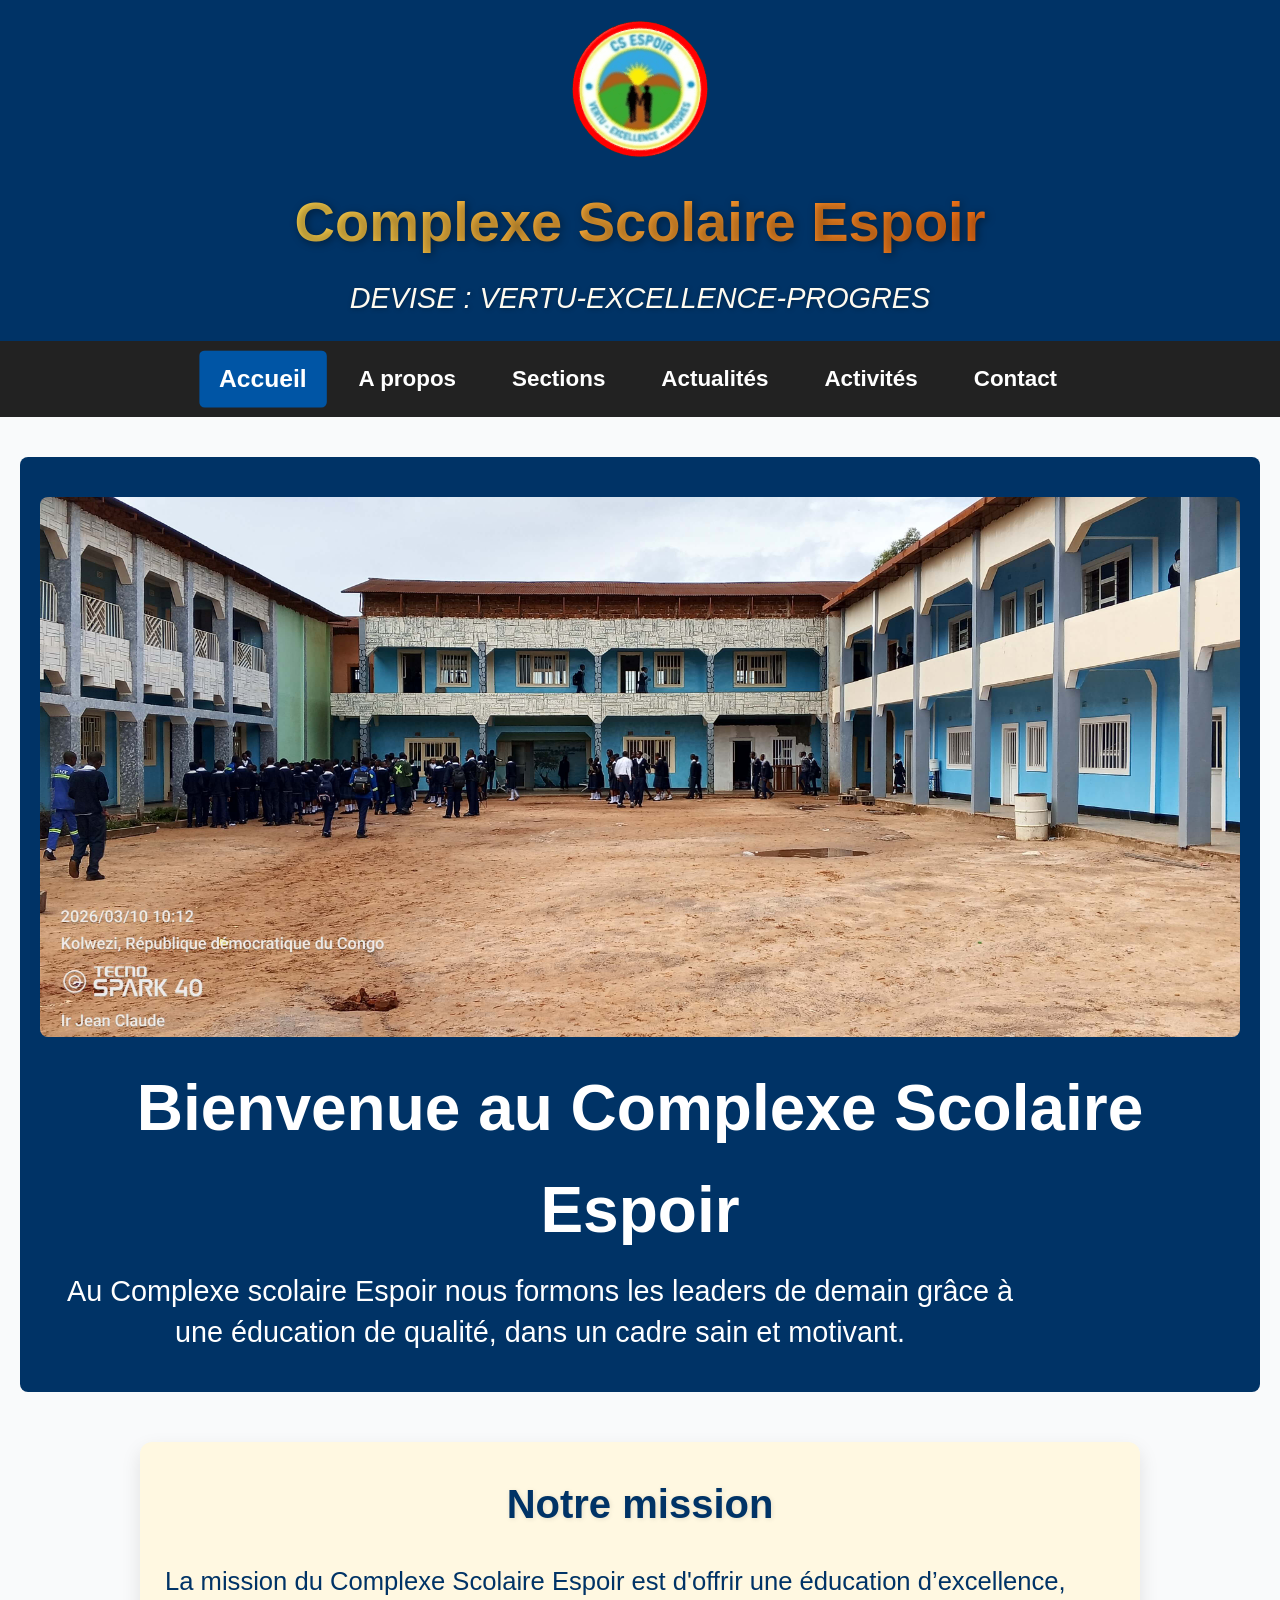
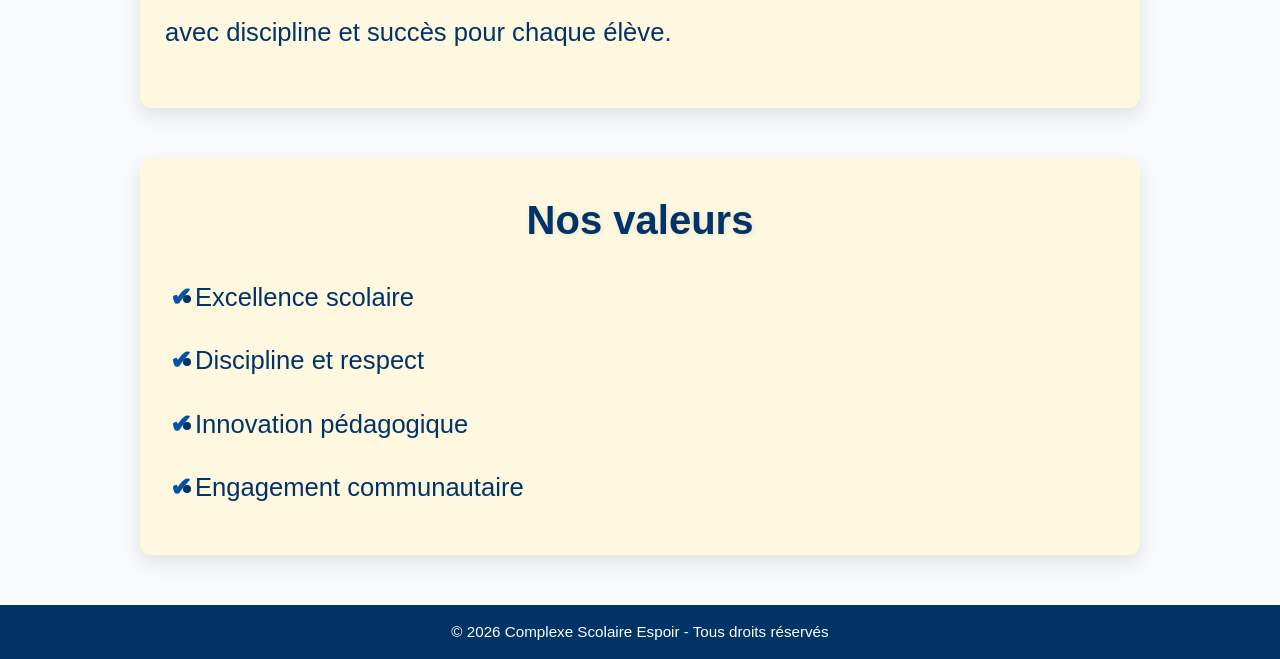
==== commit 65be66c2: "Update index.html" ====
--- a/index.html
+++ b/index.html
@@ -49,8 +49,7 @@
         <img src="images/EspoirCours2.jpg" alt="Complexe Scolaire Espoir" class="hero-image" />
         <div class="hero-text">
             <h2>Bienvenue au Complexe Scolaire Espoir</h2>
-            <p>Le Complexe Scolaire Espoir est situé dans l'avenue MPIANA, Quartier MUTOSHI  (LATIN), Commune de MANIKA, Ville de Kolwezi dans la Province du Lualaba en R.D Congo.</p>
-            <p>Nous formons les leaders de demain grâce à une éducation de qualité, dans un cadre sain et motivant.</p>
+            <p>Au Complexe scolaire Espoir nous formons les leaders de demain grâce à une éducation de qualité, dans un cadre sain et motivant.</p>
         </div>
     </section>
 
--- a/css/style.css
+++ b/css/style.css
@@ -1373,4 +1373,43 @@
 
 form a:hover {
     text-decoration: underline;
-}+}
+
+.presentation pre {
+    white-space: pre-wrap;   /* permet retour à la ligne automatique */
+    word-wrap: break-word;   /* casse les mots trop longs */
+    overflow-wrap: break-word;
+    max-width: 100%;
+}
+
+.presentation pre {
+    white-space: pre-wrap;      /* garde les paragraphes + retour à la ligne */
+    word-wrap: break-word;
+    overflow-wrap: break-word;
+
+    font-family: "Times New Roman", Georgia, serif; /* police propre type document */
+    font-size: 18px;            /* taille lisible */
+    line-height: 1.6;           /* espacement confortable */
+
+    max-width: 100%;
+}
+
+.titre-section {
+    color: black;
+    font-size: 22px;
+    font-weight: bold;
+}
+
+.presentation pre {
+    white-space: pre-wrap;
+    word-wrap: break-word;
+    overflow-wrap: break-word;
+
+    font-family: "Times New Roman", Georgia, serif;
+    font-size: 18px;
+    line-height: 1.6;
+
+    max-width: 100%;
+
+    text-indent: 30px; /* 👈 indentation du début de chaque paragraphe */
+}
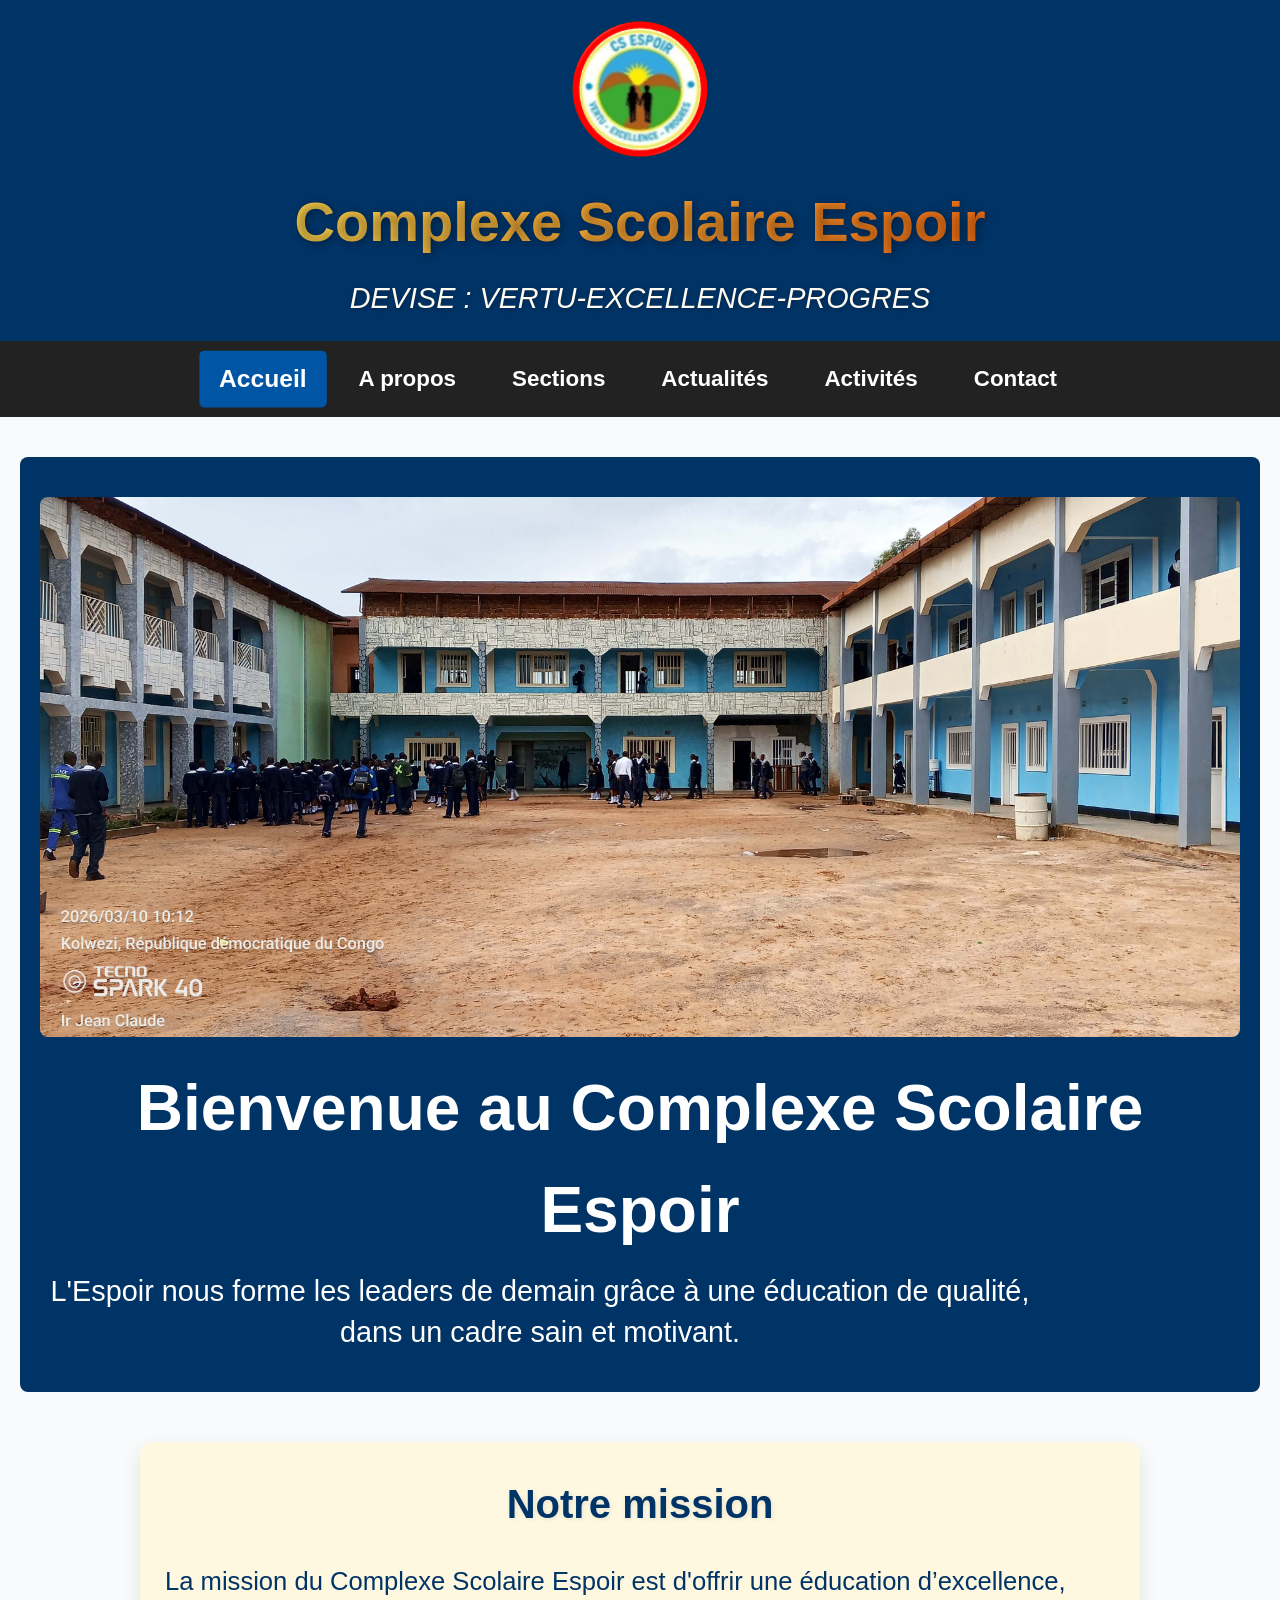
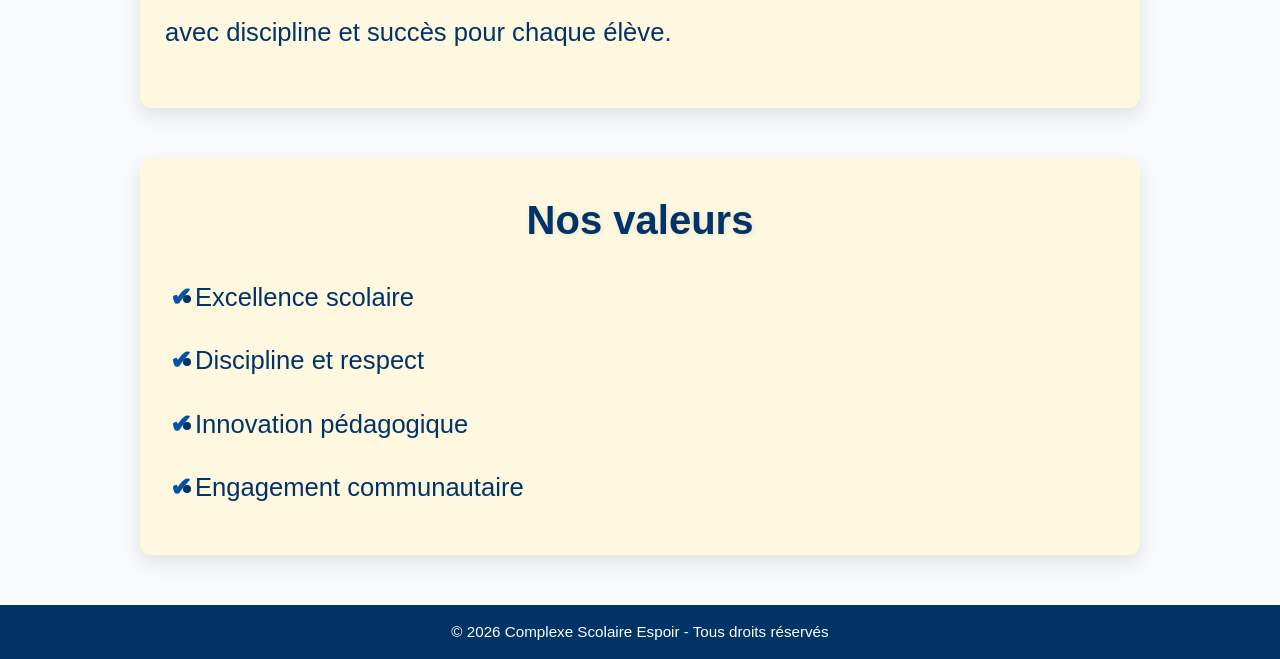
==== commit eabbb321: "Update index.html" ====
--- a/index.html
+++ b/index.html
@@ -49,7 +49,7 @@
         <img src="images/EspoirCours2.jpg" alt="Complexe Scolaire Espoir" class="hero-image" />
         <div class="hero-text">
             <h2>Bienvenue au Complexe Scolaire Espoir</h2>
-            <p>Au Complexe scolaire Espoir nous formons les leaders de demain grâce à une éducation de qualité, dans un cadre sain et motivant.</p>
+            <p>L'Espoir nous forme les leaders de demain grâce à une éducation de qualité, dans un cadre sain et motivant.</p>
         </div>
     </section>
 
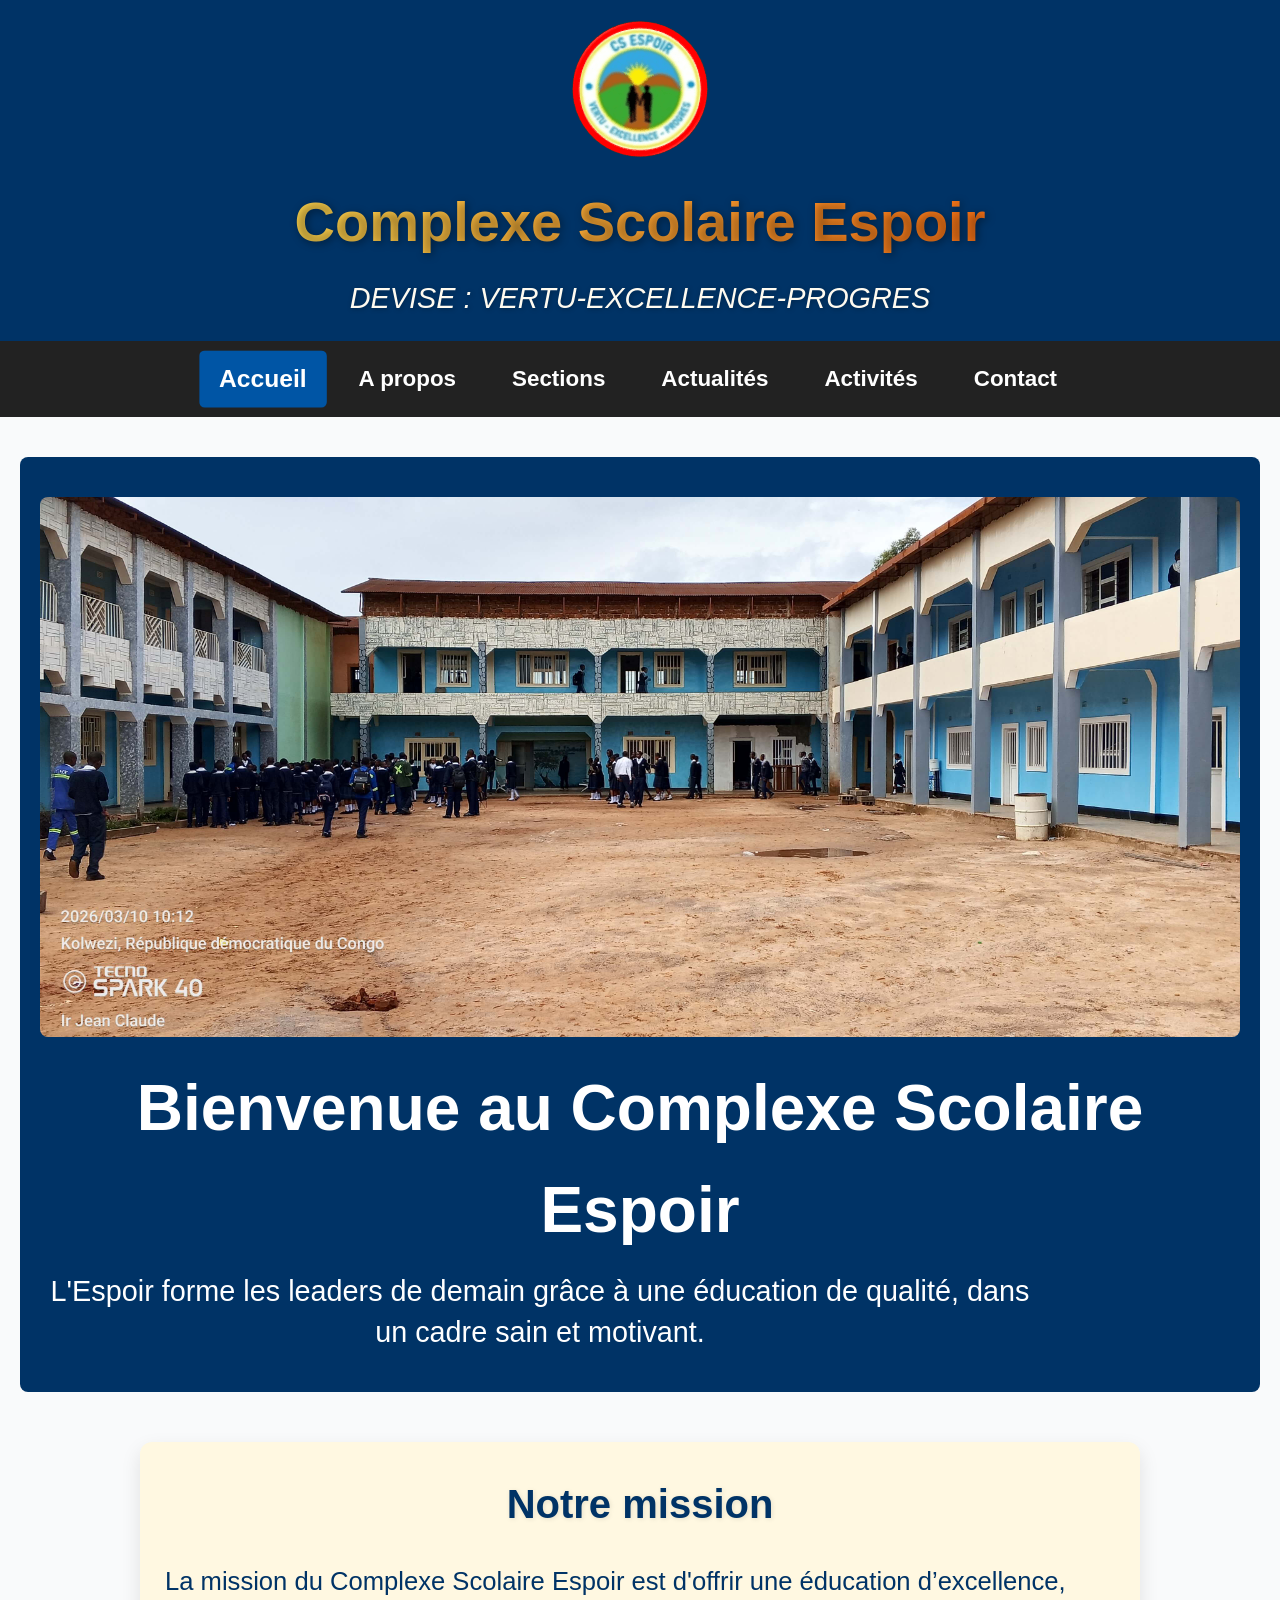
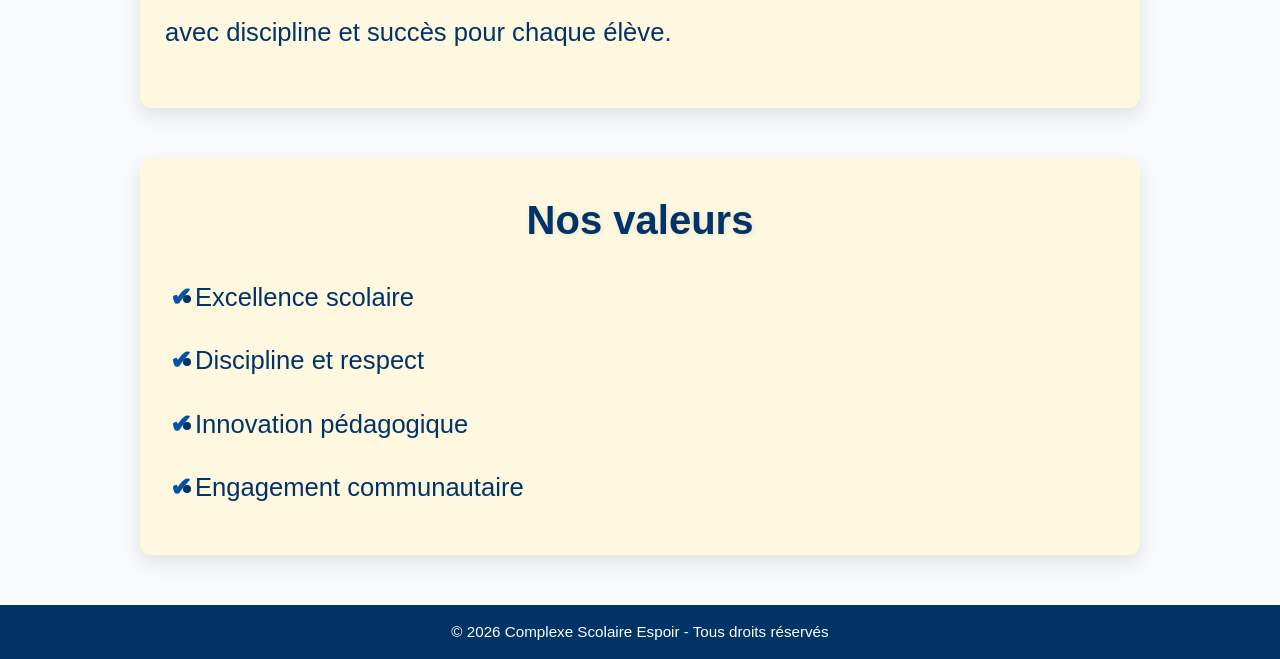
==== commit c838e641: "Update index.html" ====
--- a/index.html
+++ b/index.html
@@ -49,7 +49,7 @@
         <img src="images/EspoirCours2.jpg" alt="Complexe Scolaire Espoir" class="hero-image" />
         <div class="hero-text">
             <h2>Bienvenue au Complexe Scolaire Espoir</h2>
-            <p>L'Espoir nous forme les leaders de demain grâce à une éducation de qualité, dans un cadre sain et motivant.</p>
+            <p>L'Espoir forme les leaders de demain grâce à une éducation de qualité, dans un cadre sain et motivant.</p>
         </div>
     </section>
 
